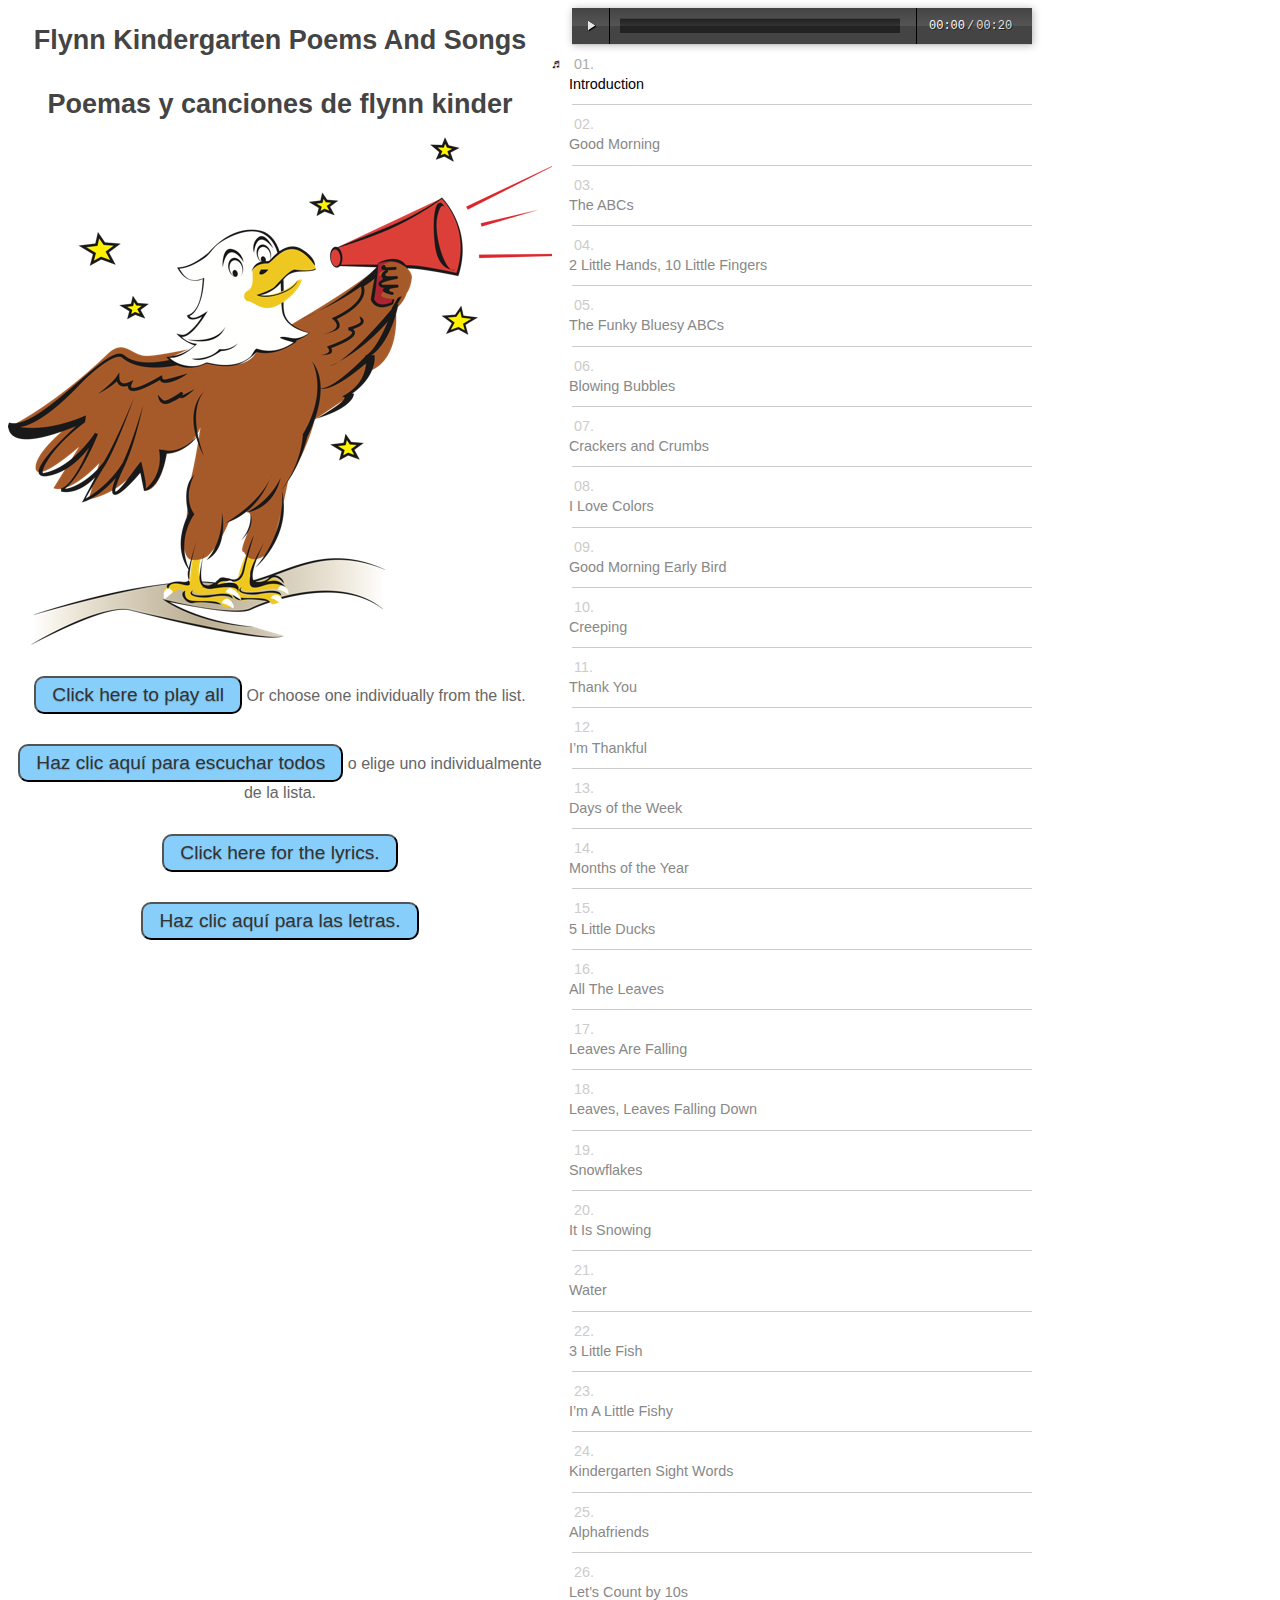
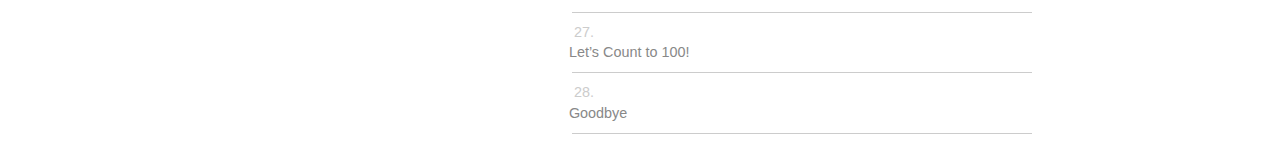
==== english_songs.html @ e6609e97 "first pass of English page done" ====
<html lang="en">
  <head>
    <meta charset="utf-8">
    <title>audio.js</title>
    <meta content="width=device-width, initial-scale=0.6" name="viewport">
    <link href="base.css" rel="stylesheet">
    <script src="https://code.jquery.com/jquery-3.4.1.min.js"></script>
    <script src="./audiojs/audio.js"></script>
    <script>
      $(function() { 
        // Setup the player to autoplay the next track
        var a = audiojs.createAll({
          trackEnded: function() {
            var next = $('ol li.playing').next();
            if (!next.length) next = $('ol li').first();
            next.addClass('playing').siblings().removeClass('playing');
            audio.load($('a', next).attr('data-src'));
            audio.play();
          }
        });
        
        // Load in the first track
        var audio = a[0];
            first = $('ol a').attr('data-src');
        $('ol li').first().addClass('playing');
        audio.load(first);

        // Load in a track on click
        $('ol li').click(function(e) {
          e.preventDefault();
          $(this).addClass('playing').siblings().removeClass('playing');
          audio.load($('a', this).attr('data-src'));
          audio.play();
        });
        // Keyboard shortcuts
        $(document).keydown(function(e) {
          var unicode = e.charCode ? e.charCode : e.keyCode;
             // right arrow
          if (unicode == 39) {
            var next = $('li.playing').next();
            if (!next.length) next = $('ol li').first();
            next.click();
            // back arrow
          } else if (unicode == 37) {
            var prev = $('li.playing').prev();
            if (!prev.length) prev = $('ol li').last();
            prev.click();
            // spacebar
          } else if (unicode == 32) {
            audio.playPause();
          }
        });
        // Enable button play
        $('button.play-all').click(function(e) {
          audio.playPause();
        })
      });
    </script>
  </head>
  <body>
    <main>
      <article class="songs">
        <h1>Flynn Kindergarten Poems And Songs</h1>
        <h1>Poemas y canciones de flynn kinder</h1>
        <div class="flynnda"></div>
        <p>
          <button type="button" class="play-all"> Click here to play all </button>
          <span>Or choose one individually from the list.</span>
        </p>
        <p>
          <button type="button" class="play-all">Haz clic aquí para escuchar todos</button>
          <span>o elige uno individualmente de la lista.</span>
        </p>
        <p>
          <button type="button" onclick="window.location='pdfs/English_Songs_and_Poems.pdf';">
            Click here for the lyrics.
          </button>
        </p>
        <p>
          <button type="button" onclick="window.location='pdfs/English_Songs_and_Poems.pdf';">
            Haz clic aquí para las letras.
          </button>
        </p>
      </article>
      <aside class="playlist">
        <audio preload></audio>
        <ol>
          <li><a href="#" data-src="songs/Intro.m4a">Introduction</a></li>
          <li><a href="#" data-src="songs/Good_Morning.m4a">Good Morning</a></li>
          <li><a href="#" data-src="songs/The_ABCs.m4a">The ABCs</a></li>
          <li><a href="#" data-src="songs/2_Little_Hands_10_Little_Fingers.m4a">2 Little Hands, 10 Little Fingers</a></li>
          <li><a href="#" data-src="songs/The_Funky_Bluesy_ABCs.m4a">The Funky Bluesy ABCs</a></li>
          <li><a href="#" data-src="songs/Blowing_Bubbles.m4a">Blowing Bubbles</a></li>
          <li><a href="#" data-src="songs/Crackers_and_Crumbs.m4a">Crackers and Crumbs</a></li>
          <li><a href="#" data-src="songs/I_Love_Colors.m4a">I Love Colors</a></li>
          <li><a href="#" data-src="songs/Good_Morning_Early_Bird.m4a">Good Morning Early Bird</a></li>
          <li><a href="#" data-src="songs/Creeping.m4a">Creeping</a></li>
          <li><a href="#" data-src="songs/Thank_You.m4a">Thank You</a></li>
          <li><a href="#" data-src="songs/Im_Thankful.m4a">I’m Thankful</a></li>
          <li><a href="#" data-src="songs/Days_Of_The_Week.m4a">Days of the Week</a></li>
          <li><a href="#" data-src="songs/Months_Of_The_Year.m4a">Months of the Year</a></li>
          <li><a href="#" data-src="songs/Five_Little_Ducks.m4a">5 Little Ducks</a></li>
          <li><a href="#" data-src="songs/All_The_Leaves.m4a">All The Leaves</a></li>
          <li><a href="#" data-src="songs/Leaves_Are_Falling.m4a">Leaves Are Falling</a></li>
          <li><a href="#" data-src="songs/Leaves,_Leaves_Falling_Down.m4a">Leaves, Leaves Falling Down</a></li>
          <li><a href="#" data-src="songs/Snowflakes.m4a">Snowflakes</a></li>
          <li><a href="#" data-src="songs/It_Is_Snowing.m4a">It Is Snowing</a></li>
          <li><a href="#" data-src="songs/Water.m4a">Water</a></li>
          <li><a href="#" data-src="songs/3_Little_Fish.m4a">3 Little Fish</a></li>
          <li><a href="#" data-src="songs/Im_A_Little_Fishy.m4a">I’m A Little Fishy</a></li>
          <li><a href="#" data-src="songs/Kindergarten_Sight_Words.m4a">Kindergarten Sight Words</a></li>
          <li><a href="#" data-src="songs/The_Alphafriends.m4a">Alphafriends</a></li>
          <li><a href="#" data-src="songs/Count_By_10s.m4a">Let’s Count by 10s</a></li>
          <li><a href="#" data-src="songs/Count_To_100.m4a">Let’s Count to 100!</a></li>
          <li><a href="#" data-src="songs/Goodbye.m4a">Goodbye</a></li>        
        </ol>
      </aside>
    </main>
  </body>
---- base.css ----
body { color: #666; font-family: sans-serif; line-height: 1.4; }
h1 { color: #444; font-size: 1.2em; padding: 14px 2px 12px; margin: 0px; }
h1 em { font-style: normal; color: #999; }
a { color: #888; text-decoration: none; }
#wrapper { width: 400px; margin: 40px auto; }

ol { padding: 0px; margin: 0px; list-style: decimal-leading-zero inside; color: #ccc; width: 460px; border-top: 1px solid #ccc; font-size: 0.9em; }
ol li { position: relative; margin: 0px; padding: 9px 2px 10px; border-bottom: 1px solid #ccc; cursor: pointer; }
ol li a { display: block; text-indent: -3.3ex; padding: 0px 0px 0px 20px; }
li.playing { color: #aaa; text-shadow: 1px 1px 0px rgba(255, 255, 255, 0.3); }
li.playing a { color: #000; }
li.playing:before { content: '♬'; width: 14px; height: 14px; padding: 3px; line-height: 14px; margin: 0px; position: absolute; left: -24px; top: 9px; color: #000; font-size: 13px; text-shadow: 1px 1px 0px rgba(0, 0, 0, 0.2); }

#shortcuts { position: fixed; bottom: 0px; width: 100%; color: #666; font-size: 0.9em; margin: 60px 0px 0px; padding: 20px 20px 15px; background: #f3f3f3; background: rgba(240, 240, 240, 0.7); }
#shortcuts div { width: 460px; margin: 0px auto; }
#shortcuts h1 { margin: 0px 0px 6px; }
#shortcuts p { margin: 0px 0px 18px; }
#shortcuts em { font-style: normal; background: #d3d3d3; padding: 3px 9px; position: relative; left: -3px;
  -webkit-border-radius: 4px; -moz-border-radius: 4px; -o-border-radius: 4px; border-radius: 4px;
  -webkit-box-shadow: 1px 1px 2px rgba(0, 0, 0, 0.1); -moz-box-shadow: 1px 1px 2px rgba(0, 0, 0, 0.1); -o-box-shadow: 1px 1px 2px rgba(0, 0, 0, 0.1); box-shadow: 1px 1px 2px rgba(0, 0, 0, 0.1); }

@media screen and (max-device-width: 480px) {
  #wrapper { position: relative; left: -3%; }
  #shortcuts { display: none; }
}

main {
  display: flex;
  flex-wrap: wrap;
}

main h1 {
  font-size: 27px;
}

button {
  background-color: lightskyblue;
  border-radius: 10px;
  color: #333;
  font-size: 120%;
  padding: 6px 16px;
  text-shadow: 0 1px 1px rgba(0, 0, 0, 0.2);
}

button:hover {
  background-color: #333;
  color: lightskyblue;
}

.home h1 {
  font-size: 27px;
  text-align: center;
}

.home .flynnda {
  width: 544px;
}

.home .nav {
  display: block;
  margin: 20px auto;
  width: 460px;
}

.letters {
  padding: 0 20px;
  width: 480px;
}

.letters article {
  margin-bottom: 40px;
}

.songs {
  text-align: center;
  max-width: 544px;
}

.songs p {
  margin: 30px 0;
}

.flynnda {
  background: no-repeat url("flynnda-megaphone-665.png");
  background-position: left;
  height: 510px;
  margin-bottom: 20px;
  min-width: 480px;
}

button.play-all {
  display: inline-block;
}

.playlist {
  padding-left: 20px;
}
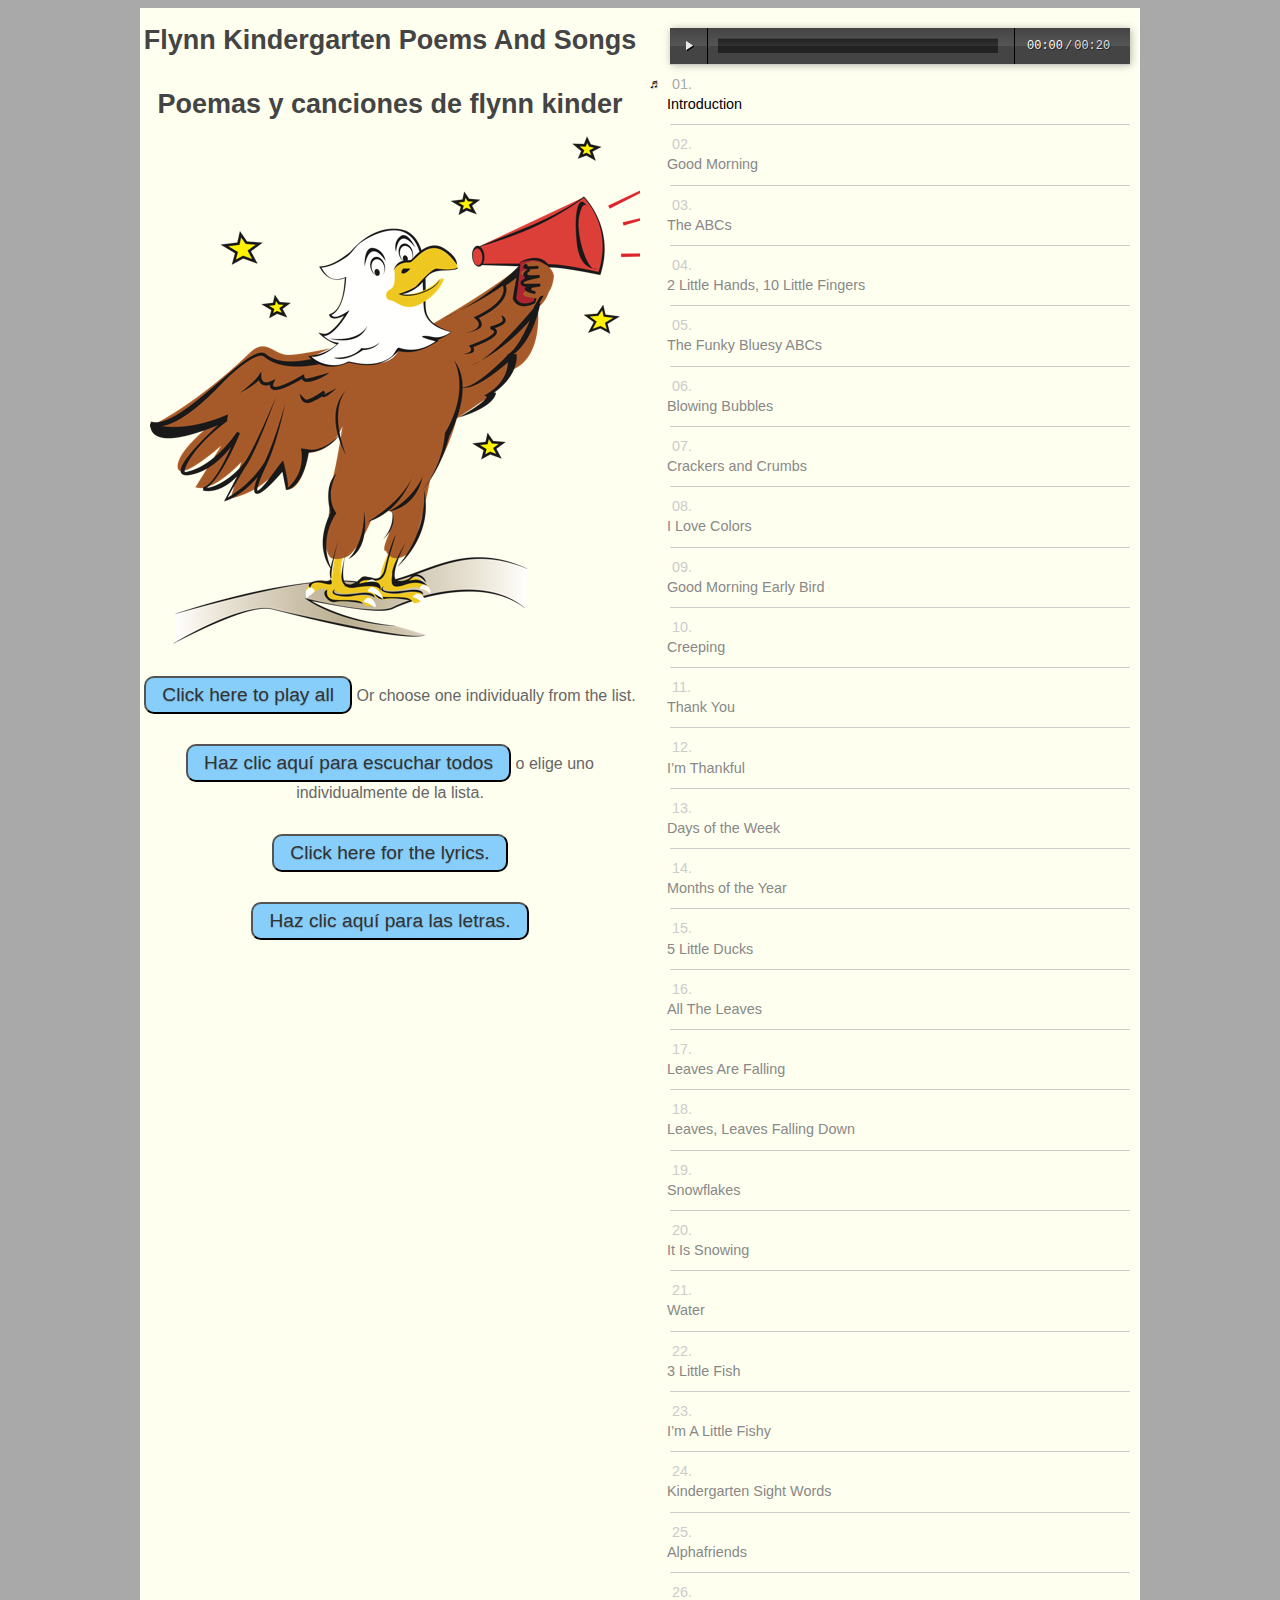
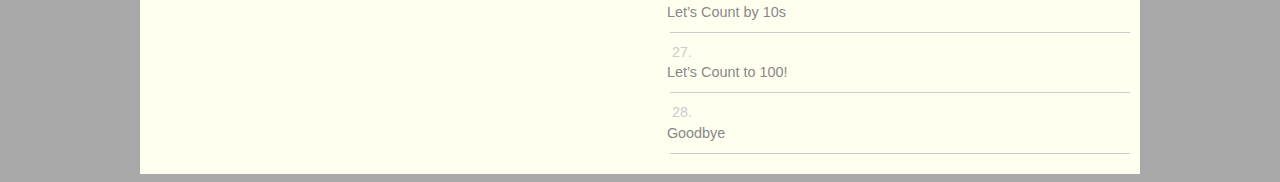
==== commit a5401483: "basic responsive layout" ====
--- a/english_songs.html
+++ b/english_songs.html
@@ -82,38 +82,40 @@
           </button>
         </p>
       </article>
-      <aside class="playlist">
-        <audio preload></audio>
-        <ol>
-          <li><a href="#" data-src="songs/Intro.m4a">Introduction</a></li>
-          <li><a href="#" data-src="songs/Good_Morning.m4a">Good Morning</a></li>
-          <li><a href="#" data-src="songs/The_ABCs.m4a">The ABCs</a></li>
-          <li><a href="#" data-src="songs/2_Little_Hands_10_Little_Fingers.m4a">2 Little Hands, 10 Little Fingers</a></li>
-          <li><a href="#" data-src="songs/The_Funky_Bluesy_ABCs.m4a">The Funky Bluesy ABCs</a></li>
-          <li><a href="#" data-src="songs/Blowing_Bubbles.m4a">Blowing Bubbles</a></li>
-          <li><a href="#" data-src="songs/Crackers_and_Crumbs.m4a">Crackers and Crumbs</a></li>
-          <li><a href="#" data-src="songs/I_Love_Colors.m4a">I Love Colors</a></li>
-          <li><a href="#" data-src="songs/Good_Morning_Early_Bird.m4a">Good Morning Early Bird</a></li>
-          <li><a href="#" data-src="songs/Creeping.m4a">Creeping</a></li>
-          <li><a href="#" data-src="songs/Thank_You.m4a">Thank You</a></li>
-          <li><a href="#" data-src="songs/Im_Thankful.m4a">I’m Thankful</a></li>
-          <li><a href="#" data-src="songs/Days_Of_The_Week.m4a">Days of the Week</a></li>
-          <li><a href="#" data-src="songs/Months_Of_The_Year.m4a">Months of the Year</a></li>
-          <li><a href="#" data-src="songs/Five_Little_Ducks.m4a">5 Little Ducks</a></li>
-          <li><a href="#" data-src="songs/All_The_Leaves.m4a">All The Leaves</a></li>
-          <li><a href="#" data-src="songs/Leaves_Are_Falling.m4a">Leaves Are Falling</a></li>
-          <li><a href="#" data-src="songs/Leaves,_Leaves_Falling_Down.m4a">Leaves, Leaves Falling Down</a></li>
-          <li><a href="#" data-src="songs/Snowflakes.m4a">Snowflakes</a></li>
-          <li><a href="#" data-src="songs/It_Is_Snowing.m4a">It Is Snowing</a></li>
-          <li><a href="#" data-src="songs/Water.m4a">Water</a></li>
-          <li><a href="#" data-src="songs/3_Little_Fish.m4a">3 Little Fish</a></li>
-          <li><a href="#" data-src="songs/Im_A_Little_Fishy.m4a">I’m A Little Fishy</a></li>
-          <li><a href="#" data-src="songs/Kindergarten_Sight_Words.m4a">Kindergarten Sight Words</a></li>
-          <li><a href="#" data-src="songs/The_Alphafriends.m4a">Alphafriends</a></li>
-          <li><a href="#" data-src="songs/Count_By_10s.m4a">Let’s Count by 10s</a></li>
-          <li><a href="#" data-src="songs/Count_To_100.m4a">Let’s Count to 100!</a></li>
-          <li><a href="#" data-src="songs/Goodbye.m4a">Goodbye</a></li>        
-        </ol>
+      <aside>
+        <div class="playlist">
+          <audio preload></audio>
+          <ol>
+            <li><a href="#" data-src="songs/Intro.m4a">Introduction</a></li>
+            <li><a href="#" data-src="songs/Good_Morning.m4a">Good Morning</a></li>
+            <li><a href="#" data-src="songs/The_ABCs.m4a">The ABCs</a></li>
+            <li><a href="#" data-src="songs/2_Little_Hands_10_Little_Fingers.m4a">2 Little Hands, 10 Little Fingers</a></li>
+            <li><a href="#" data-src="songs/The_Funky_Bluesy_ABCs.m4a">The Funky Bluesy ABCs</a></li>
+            <li><a href="#" data-src="songs/Blowing_Bubbles.m4a">Blowing Bubbles</a></li>
+            <li><a href="#" data-src="songs/Crackers_and_Crumbs.m4a">Crackers and Crumbs</a></li>
+            <li><a href="#" data-src="songs/I_Love_Colors.m4a">I Love Colors</a></li>
+            <li><a href="#" data-src="songs/Good_Morning_Early_Bird.m4a">Good Morning Early Bird</a></li>
+            <li><a href="#" data-src="songs/Creeping.m4a">Creeping</a></li>
+            <li><a href="#" data-src="songs/Thank_You.m4a">Thank You</a></li>
+            <li><a href="#" data-src="songs/Im_Thankful.m4a">I’m Thankful</a></li>
+            <li><a href="#" data-src="songs/Days_Of_The_Week.m4a">Days of the Week</a></li>
+            <li><a href="#" data-src="songs/Months_Of_The_Year.m4a">Months of the Year</a></li>
+            <li><a href="#" data-src="songs/Five_Little_Ducks.m4a">5 Little Ducks</a></li>
+            <li><a href="#" data-src="songs/All_The_Leaves.m4a">All The Leaves</a></li>
+            <li><a href="#" data-src="songs/Leaves_Are_Falling.m4a">Leaves Are Falling</a></li>
+            <li><a href="#" data-src="songs/Leaves,_Leaves_Falling_Down.m4a">Leaves, Leaves Falling Down</a></li>
+            <li><a href="#" data-src="songs/Snowflakes.m4a">Snowflakes</a></li>
+            <li><a href="#" data-src="songs/It_Is_Snowing.m4a">It Is Snowing</a></li>
+            <li><a href="#" data-src="songs/Water.m4a">Water</a></li>
+            <li><a href="#" data-src="songs/3_Little_Fish.m4a">3 Little Fish</a></li>
+            <li><a href="#" data-src="songs/Im_A_Little_Fishy.m4a">I’m A Little Fishy</a></li>
+            <li><a href="#" data-src="songs/Kindergarten_Sight_Words.m4a">Kindergarten Sight Words</a></li>
+            <li><a href="#" data-src="songs/The_Alphafriends.m4a">Alphafriends</a></li>
+            <li><a href="#" data-src="songs/Count_By_10s.m4a">Let’s Count by 10s</a></li>
+            <li><a href="#" data-src="songs/Count_To_100.m4a">Let’s Count to 100!</a></li>
+            <li><a href="#" data-src="songs/Goodbye.m4a">Goodbye</a></li>        
+          </ol>
+        </div>
       </aside>
     </main>
   </body>--- a/base.css
+++ b/base.css
@@ -24,13 +24,36 @@
   #shortcuts { display: none; }
 }
 
+body {
+  background-color: darkgray;
+}
+
 main {
   display: flex;
   flex-wrap: wrap;
+  justify-content: center;
 }
 
 main h1 {
   font-size: 27px;
+}
+
+main > article, main > aside {
+  background-color: ivory;
+}
+
+article, aside, header {
+  max-width: 500px;
+  width: 100%;
+}
+
+header {
+  background-color: ivory;
+  margin: 0 auto;
+}
+
+@media screen and (min-width: 1000px) {
+  header { max-width: 1000px; }
 }
 
 button {
@@ -48,23 +71,24 @@
 }
 
 .home h1 {
-  font-size: 27px;
+  font-size: 26px;
   text-align: center;
 }
 
 .home .flynnda {
-  width: 544px;
+  min-width: 480px;
+  max-width: 544px;
 }
 
 .home .nav {
   display: block;
   margin: 20px auto;
-  width: 460px;
+  /* width: 460px; */
 }
 
 .letters {
   padding: 0 20px;
-  width: 480px;
+  /* width: 480px; */
 }
 
 .letters article {
@@ -73,7 +97,7 @@
 
 .songs {
   text-align: center;
-  max-width: 544px;
+  /* max-width: 544px; */
 }
 
 .songs p {
@@ -82,10 +106,10 @@
 
 .flynnda {
   background: no-repeat url("flynnda-megaphone-665.png");
-  background-position: left;
+  background-position: 10px 0;
   height: 510px;
   margin-bottom: 20px;
-  min-width: 480px;
+  /* min-width: 480px; */
 }
 
 button.play-all {
@@ -93,5 +117,6 @@
 }
 
 .playlist {
-  padding-left: 20px;
+  margin: 0 auto;
+  padding: 20px 10px 20px 30px;
 }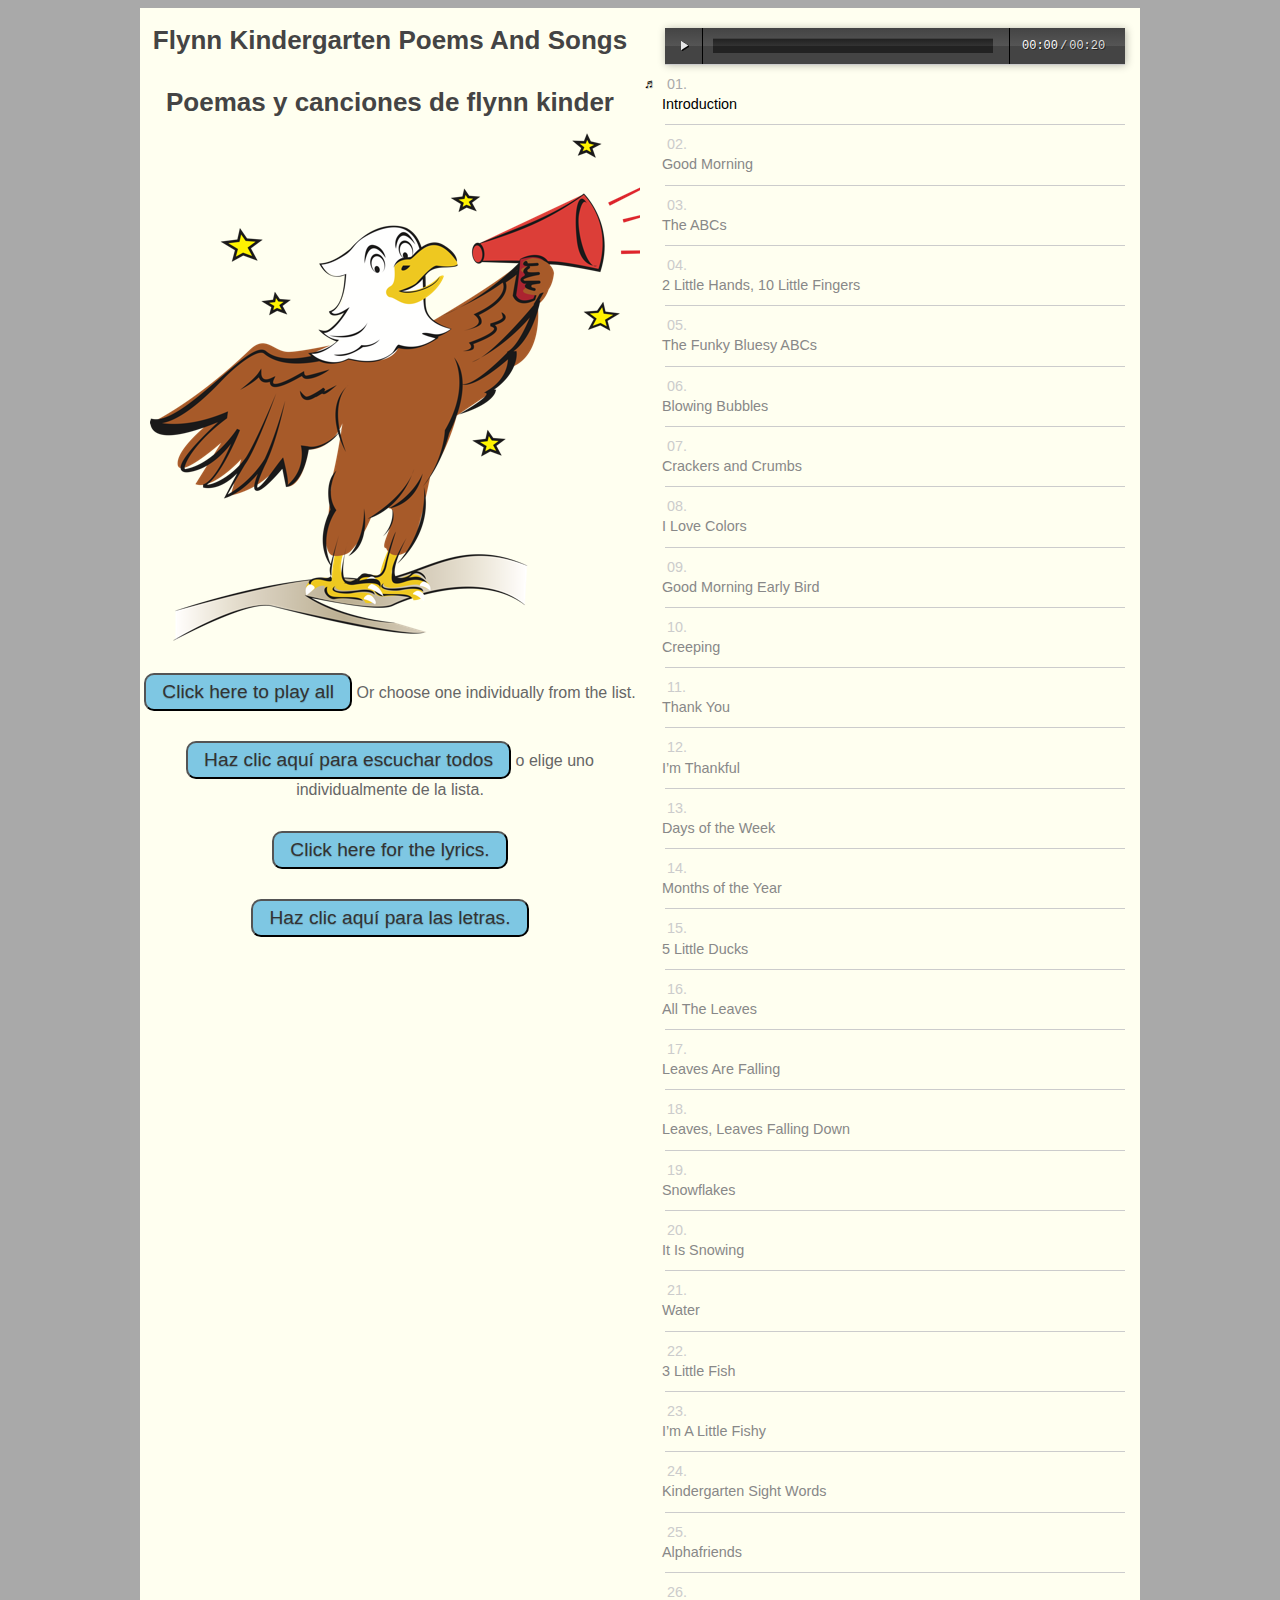
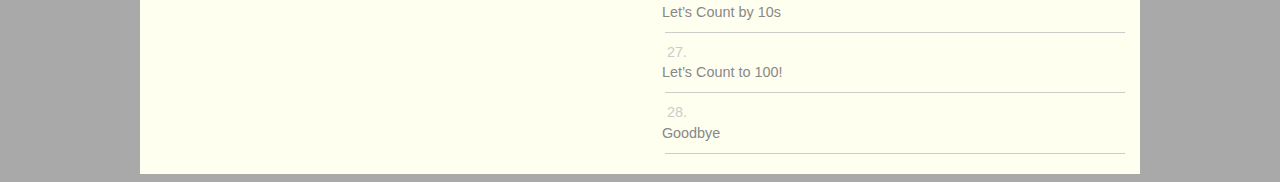
==== commit 8a427c64: "add Spanish content" ====
--- a/english_songs.html
+++ b/english_songs.html
@@ -118,4 +118,5 @@
         </div>
       </aside>
     </main>
-  </body>+  </body>
+</html>--- a/base.css
+++ b/base.css
@@ -35,7 +35,7 @@
 }
 
 main h1 {
-  font-size: 27px;
+  font-size: 26px;
 }
 
 main > article, main > aside {
@@ -43,7 +43,7 @@
 }
 
 article, aside, header {
-  max-width: 500px;
+  max-width: 680px;
   width: 100%;
 }
 
@@ -52,12 +52,8 @@
   margin: 0 auto;
 }
 
-@media screen and (min-width: 1000px) {
-  header { max-width: 1000px; }
-}
-
 button {
-  background-color: lightskyblue;
+  background-color: rgb(126,199,227); /* lightskyblue; */
   border-radius: 10px;
   color: #333;
   font-size: 120%;
@@ -67,7 +63,7 @@
 
 button:hover {
   background-color: #333;
-  color: lightskyblue;
+  color: rgb(126,199,227); /* lightskyblue; */
 }
 
 .home h1 {
@@ -77,18 +73,16 @@
 
 .home .flynnda {
   min-width: 480px;
-  max-width: 544px;
+  max-width: 680px;
 }
 
 .home .nav {
   display: block;
   margin: 20px auto;
-  /* width: 460px; */
 }
 
 .letters {
   padding: 0 20px;
-  /* width: 480px; */
 }
 
 .letters article {
@@ -97,7 +91,6 @@
 
 .songs {
   text-align: center;
-  /* max-width: 544px; */
 }
 
 .songs p {
@@ -108,8 +101,7 @@
   background: no-repeat url("flynnda-megaphone-665.png");
   background-position: 10px 0;
   height: 510px;
-  margin-bottom: 20px;
-  /* min-width: 480px; */
+  margin: 0 auto 20px;
 }
 
 button.play-all {
@@ -118,5 +110,12 @@
 
 .playlist {
   margin: 0 auto;
-  padding: 20px 10px 20px 30px;
-}+  max-width: 500px;
+  padding: 20px 15px 20px 25px;
+}
+
+@media screen and (min-width: 1000px) {
+  header { max-width: 1000px; }
+  article, aside { max-width: 500px; }
+  .flynnda { max-width: 500px; }
+}
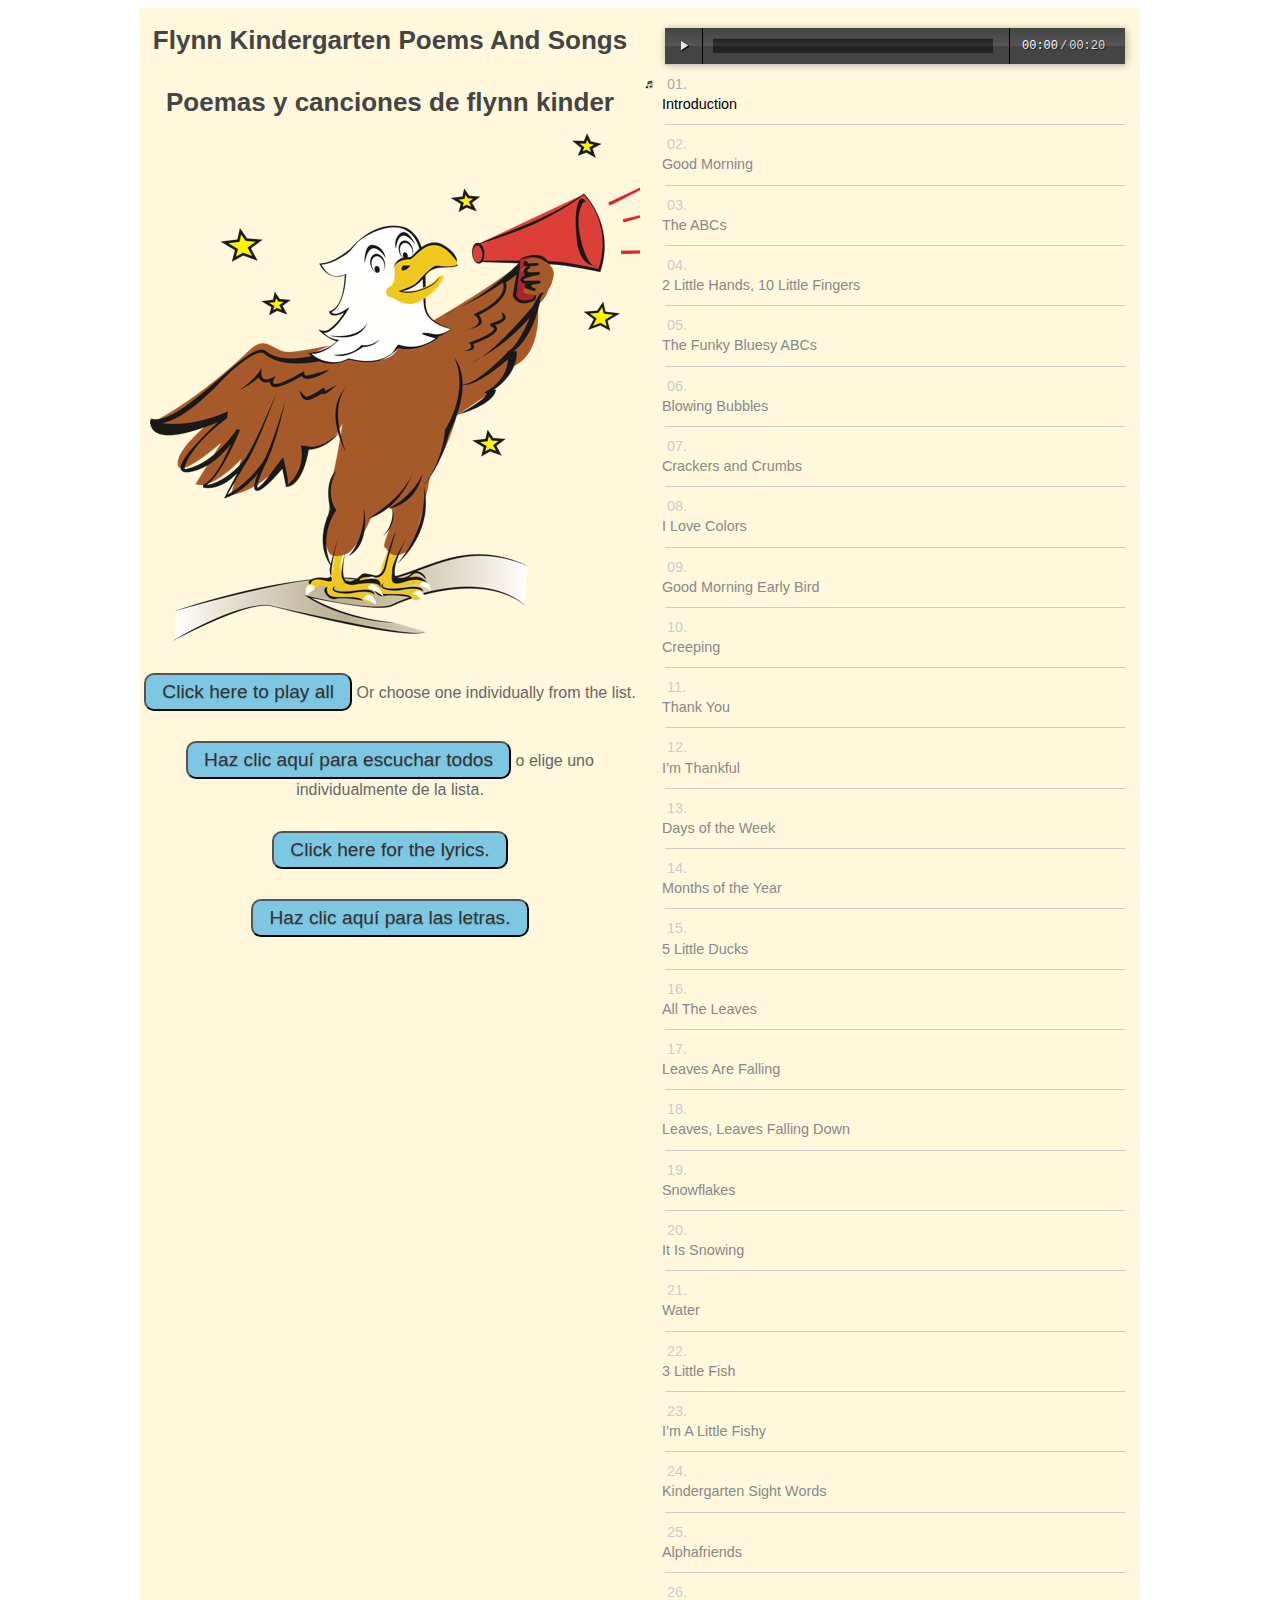
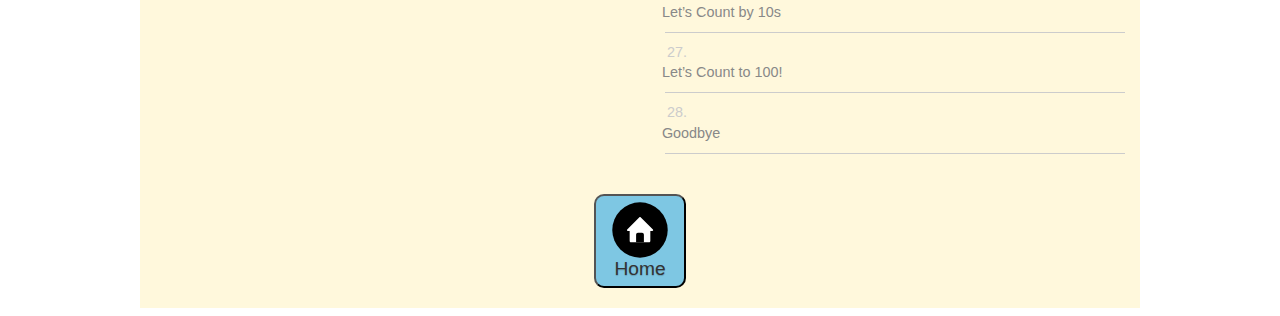
==== commit bce9fde3: "misc updates" ====
--- a/english_songs.html
+++ b/english_songs.html
@@ -1,7 +1,7 @@
 <html lang="en">
   <head>
     <meta charset="utf-8">
-    <title>audio.js</title>
+    <title>Flynn Kindergarten</title>
     <meta content="width=device-width, initial-scale=0.6" name="viewport">
     <link href="base.css" rel="stylesheet">
     <script src="https://code.jquery.com/jquery-3.4.1.min.js"></script>
@@ -72,17 +72,18 @@
           <span>o elige uno individualmente de la lista.</span>
         </p>
         <p>
-          <button type="button" onclick="window.location='pdfs/English_Songs_and_Poems.pdf';">
+          <button type="button" onclick="window.open('pdfs/English_Songs_and_Poems.pdf', '_blank');">
             Click here for the lyrics.
           </button>
         </p>
         <p>
-          <button type="button" onclick="window.location='pdfs/English_Songs_and_Poems.pdf';">
+          <button type="button" onclick="window.open('pdfs/English_Songs_and_Poems.pdf', '_blank');">
             Haz clic aquí para las letras.
           </button>
         </p>
       </article>
       <aside>
+
         <div class="playlist">
           <audio preload></audio>
           <ol>
@@ -117,6 +118,10 @@
           </ol>
         </div>
       </aside>
-    </main>
-  </body>
+      <footer>
+        <button type="button" onclick="window.location='index.html'">
+          <img src="iconfinder_home_981080.svg" />
+          Home
+        </button>
+      </footer>  </body>
 </html>--- a/base.css
+++ b/base.css
@@ -25,7 +25,7 @@
 }
 
 body {
-  background-color: darkgray;
+  /* background-color: darkgray; */
 }
 
 main {
@@ -39,7 +39,7 @@
 }
 
 main > article, main > aside {
-  background-color: ivory;
+  background-color: cornsilk;
 }
 
 article, aside, header {
@@ -48,8 +48,19 @@
 }
 
 header {
-  background-color: ivory;
+  background-color: cornsilk;
   margin: 0 auto;
+}
+
+footer {
+  background-color: cornsilk;
+  max-width: 680px;
+  width: 100%;
+}
+
+footer button {
+  display: block;
+  margin: 20px auto;
 }
 
 button {
@@ -65,6 +76,8 @@
   background-color: #333;
   color: rgb(126,199,227); /* lightskyblue; */
 }
+
+button div:first-child { margin: 0 0 20px; }
 
 .home h1 {
   font-size: 26px;
@@ -115,7 +128,7 @@
 }
 
 @media screen and (min-width: 1000px) {
-  header { max-width: 1000px; }
+  header, footer { max-width: 1000px; }
   article, aside { max-width: 500px; }
   .flynnda { max-width: 500px; }
 }
